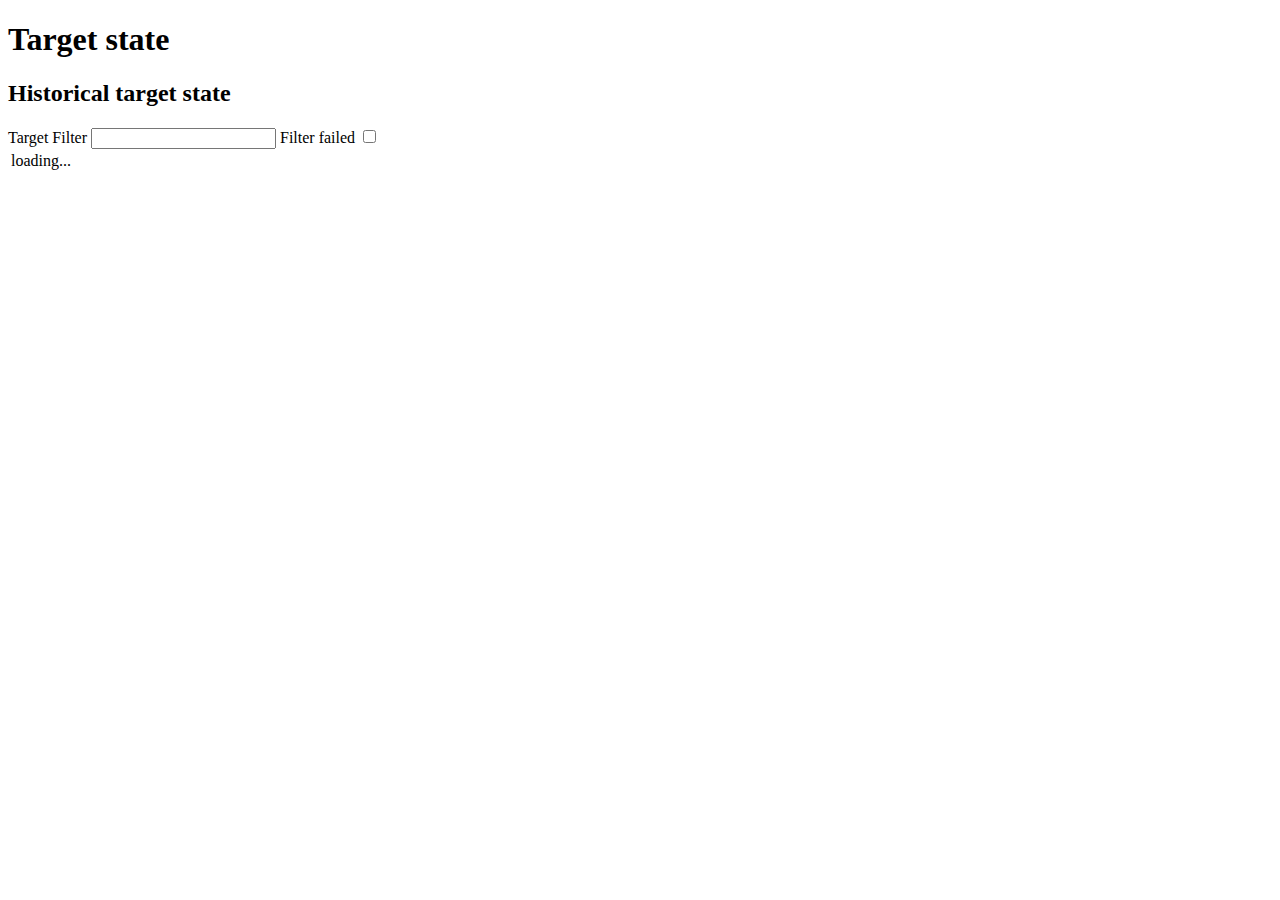
==== static/index.html @ b2ab2ff7 "make it a webapp" ====
<!DOCTYPE html>
<html lang="en">
  <head>
    <meta charset="UTF-8" />
    <meta name="viewport" content="width=device-width, initial-scale=1.0" />
    <title>Target state</title>
    <link rel="stylesheet" href="/index.css" />
  </head>
  <body>
    <h1>Target state</h1>
    <!--<form id="nightly-form">
      <h2>Force manual build</h2>
      <label for="nightly-date-field">Nightly date</label>
      <input id="nightly-date-field" placeholder="2024-08-05" type="text" />
      <input type="submit" />
    </form>-->
    <h2>Historical target state</h2>
    <label for="target-filter">Target Filter</label>
    <input id="target-filter" />
    <label for="target-filter-failed">Filter failed</label>
    <input type="checkbox" id="target-filter-failed" />

    <table id="target-state" class="target-state-table">
      <tr>
        <td>loading...</td>
      </tr>
    </table>
    <script>
      let data = [];
      let filter = localStorage.getItem("filter") ?? "";
      document.getElementById("target-filter").value = filter;
      document.getElementById("target-filter-failed").value =
        localStorage.getItem("filterFailed") ?? false;

      const table = document.getElementById("target-state");

      function fetchTargets() {
        fetch("/target-state")
          .then((body) => body.json())
          .then((body) => {
            data = body;
            renderTable();
          });
      }

      function renderTable() {
        const allTargets = new Set();
        const allNightlies = new Set();

        const nightlyInfos = new Map();

        // Targets that have, at some point, errored
        const targetsWithErrors = new Set();

        for (const info of data) {
          allNightlies.add(info.nightly);

          if (!info.target.includes(filter)) {
            continue;
          }

          if (info.status === "error") {
            targetsWithErrors.add(info.target);
          }

          allTargets.add(info.target);
          if (!nightlyInfos.has(info.nightly)) {
            nightlyInfos.set(info.nightly, new Map());
          }
          nightlyInfos.get(info.nightly).set(info.target, info);
        }

        const nightlies = Array.from(allNightlies);
        nightlies.sort();
        nightlies.reverse();
        const targets = Array.from(allTargets);
        targets.sort();

        const header = document.createElement("tr");
        const headerNightly = document.createElement("th");
        headerNightly.innerText = "nightly";
        header.appendChild(headerNightly);
        const targetHeaders = targets.forEach((target) => {
          if (
            document.getElementById("target-filter-failed").checked &&
            !targetsWithErrors.has(target)
          ) {
            return;
          }
          const elem = document.createElement("th");
          elem.innerText = target;
          header.appendChild(elem);
        });

        const rows = nightlies.map((nightly) => {
          const tr = document.createElement("tr");

          const nightlyCol = document.createElement("td");
          nightlyCol.innerText = nightly;
          tr.appendChild(nightlyCol);

          const info = nightlyInfos.get(nightly) ?? new Map();

          for (const target of targets) {
            if (
              document.getElementById("target-filter-failed").checked &&
              !targetsWithErrors.has(target)
            ) {
              continue;
            }

            const td = document.createElement("td");
            const targetInfo = info.get(target);

            if (targetInfo) {
              const a = document.createElement("a");
              a.classList.add("build-info-a");
              a.href = `/build?nightly=${encodeURIComponent(
                nightly
              )}&target=${encodeURIComponent(target)}`;
              a.innerText = targetInfo.status;
              td.appendChild(a);
              td.classList.add(targetInfo.status);
            } else {
              td.innerText = "";
              td.classList.add("missing");
            }
            tr.appendChild(td);
          }

          return tr;
        });
        table.replaceChildren(header, ...rows);
      }

      //function onTriggerBuild(e) {
      //  e.preventDefault();
      //
      //  const date = document.getElementById("nightly-date-field").value;
      //  if (!date) {
      //    return;
      //  }
      //
      //  fetch("/trigger-build", {
      //    method: "POST",
      //    body: JSON.stringify({
      //      nightly: date,
      //    }),
      //    headers: {
      //      "Content-Type": "application/json",
      //    },
      //  }).then(() =>
      //    alert(`triggered build for ${date}, this may take a few minutes`)
      //  );
      //}

      function onFilterChange(e) {
        filter = e.target.value;
        localStorage.setItem("filter", filter);
        console.log(filter);

        renderTable();
      }

      //document
      //  .getElementById("nightly-form")
      //  .addEventListener("submit", onTriggerBuild);
      document
        .getElementById("target-filter")
        .addEventListener("input", onFilterChange);
      document
        .getElementById("target-filter-failed")
        .addEventListener("input", renderTable);

      // Initial fetch
      fetchTargets();
    </script>
  </body>
</html>
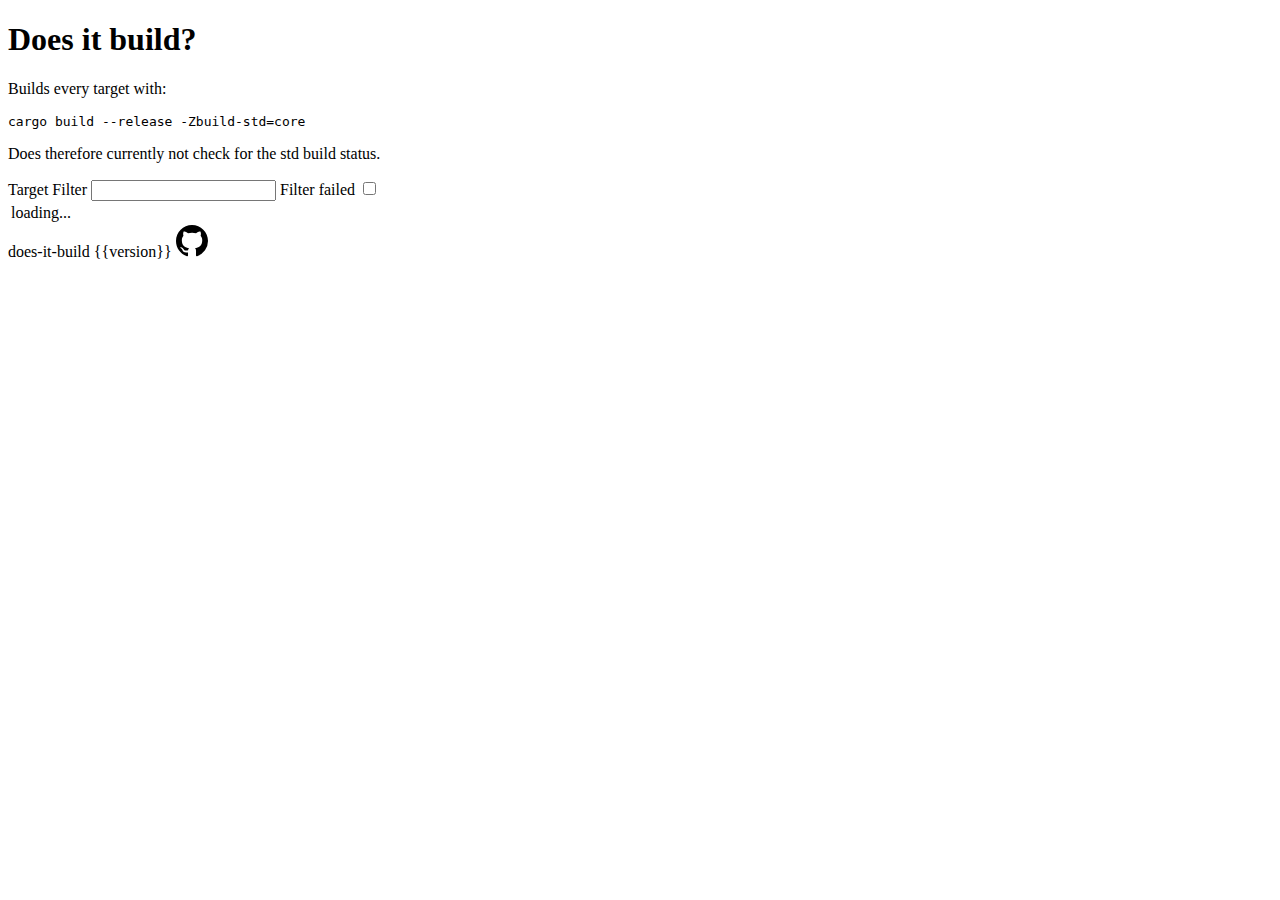
==== commit d5167446: "improvements" ====
--- a/static/index.html
+++ b/static/index.html
@@ -3,18 +3,20 @@
   <head>
     <meta charset="UTF-8" />
     <meta name="viewport" content="width=device-width, initial-scale=1.0" />
-    <title>Target state</title>
+    <title>Does it build?</title>
     <link rel="stylesheet" href="/index.css" />
   </head>
   <body>
-    <h1>Target state</h1>
+    <h1>Does it build?</h1>
+    <p>Builds every target with:
+    <pre>cargo build --release -Zbuild-std=core</pre></p>
+    <p>Does therefore currently not check for the std build status.</p>
     <!--<form id="nightly-form">
       <h2>Force manual build</h2>
       <label for="nightly-date-field">Nightly date</label>
       <input id="nightly-date-field" placeholder="2024-08-05" type="text" />
       <input type="submit" />
     </form>-->
-    <h2>Historical target state</h2>
     <label for="target-filter">Target Filter</label>
     <input id="target-filter" />
     <label for="target-filter-failed">Filter failed</label>
@@ -25,6 +27,23 @@
         <td>loading...</td>
       </tr>
     </table>
+    <footer class="footer">
+      <span>does-it-build {{version}}</span>
+      <a href="https://github.com/Noratrieb/does-it-build">
+        <svg
+          viewBox="0 0 16 16"
+          width="32"
+          height="32"
+          aria-labelledby="github-logo-title"
+        >
+          <title id="github-logo-title">GitHub</title>
+          <path
+            fill="black"
+            d="M8 0C3.58 0 0 3.58 0 8c0 3.54 2.29 6.53 5.47 7.59.4.07.55-.17.55-.38 0-.19-.01-.82-.01-1.49-2.01.37-2.53-.49-2.69-.94-.09-.23-.48-.94-.82-1.13-.28-.15-.68-.52-.01-.53.63-.01 1.08.58 1.23.82.72 1.21 1.87.87 2.33.66.07-.52.28-.87.51-1.07-1.78-.2-3.64-.89-3.64-3.95 0-.87.31-1.59.82-2.15-.08-.2-.36-1.02.08-2.12 0 0 .67-.21 2.2.82.64-.18 1.32-.27 2-.27.68 0 1.36.09 2 .27 1.53-1.04 2.2-.82 2.2-.82.44 1.1.16 1.92.08 2.12.51.56.82 1.27.82 2.15 0 3.07-1.87 3.75-3.65 3.95.29.25.54.73.54 1.48 0 1.07-.01 1.93-.01 2.2 0 .21.15.46.55.38A8.012 8.012 0 0 0 16 8c0-4.42-3.58-8-8-8z"
+          ></path>
+        </svg>
+      </a>
+    </footer>
     <script>
       let data = [];
       let filter = localStorage.getItem("filter") ?? "";
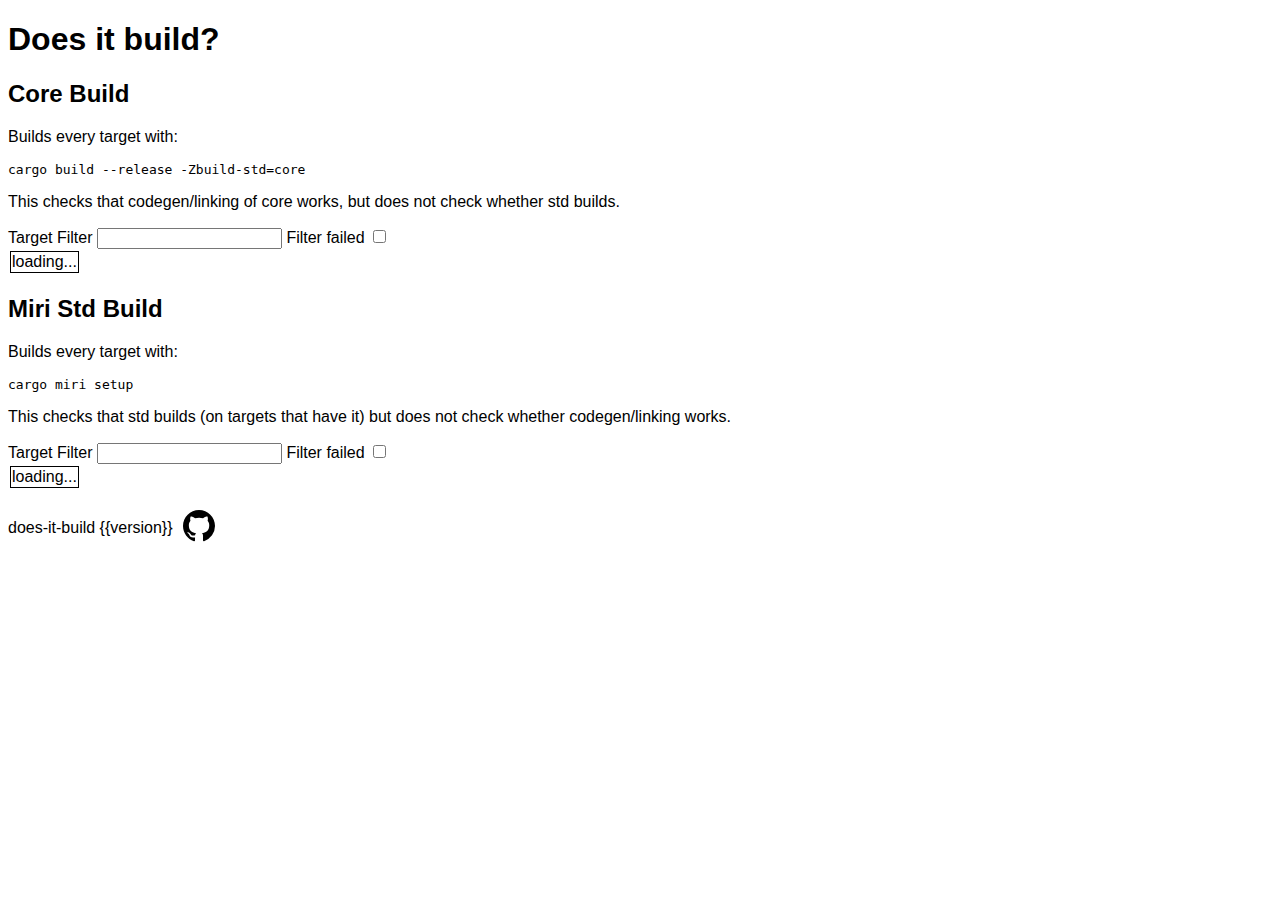
==== commit 262e8acd: "add miri std support" ====
--- a/static/index.html
+++ b/static/index.html
@@ -4,19 +4,15 @@
     <meta charset="UTF-8" />
     <meta name="viewport" content="width=device-width, initial-scale=1.0" />
     <title>Does it build?</title>
-    <link rel="stylesheet" href="/index.css" />
+    <link rel="stylesheet" href="index.css" />
   </head>
   <body>
     <h1>Does it build?</h1>
+    <!--core-->
+    <h2>Core Build</h2>
     <p>Builds every target with:
     <pre>cargo build --release -Zbuild-std=core</pre></p>
-    <p>Does therefore currently not check for the std build status.</p>
-    <!--<form id="nightly-form">
-      <h2>Force manual build</h2>
-      <label for="nightly-date-field">Nightly date</label>
-      <input id="nightly-date-field" placeholder="2024-08-05" type="text" />
-      <input type="submit" />
-    </form>-->
+    <p>This checks that codegen/linking of core works, but does not check whether std builds.</p>
     <label for="target-filter">Target Filter</label>
     <input id="target-filter" />
     <label for="target-filter-failed">Filter failed</label>
@@ -27,6 +23,23 @@
         <td>loading...</td>
       </tr>
     </table>
+
+    <!--std-->
+    <h2>Miri Std Build</h2>
+    <p>Builds every target with:
+    <pre>cargo miri setup</pre></p>
+    <p>This checks that std builds (on targets that have it) but does not check whether codegen/linking works.</p>
+    <label for="target-filter-miri">Target Filter</label>
+    <input id="target-filter-miri" />
+    <label for="target-filter-failed-miri">Filter failed</label>
+    <input type="checkbox" id="target-filter-failed-miri" />
+
+    <table id="target-state-miri" class="target-state-table">
+      <tr>
+        <td>loading...</td>
+      </tr>
+    </table>
+
     <footer class="footer">
       <span>does-it-build {{version}}</span>
       <a href="https://github.com/Noratrieb/does-it-build">
@@ -44,155 +57,7 @@
         </svg>
       </a>
     </footer>
-    <script>
-      let data = [];
-      let filter = localStorage.getItem("filter") ?? "";
-      document.getElementById("target-filter").value = filter;
-      document.getElementById("target-filter-failed").value =
-        localStorage.getItem("filterFailed") ?? false;
-
-      const table = document.getElementById("target-state");
-
-      function fetchTargets() {
-        fetch("/target-state")
-          .then((body) => body.json())
-          .then((body) => {
-            data = body;
-            renderTable();
-          });
-      }
-
-      function renderTable() {
-        const allTargets = new Set();
-        const allNightlies = new Set();
-
-        const nightlyInfos = new Map();
-
-        // Targets that have, at some point, errored
-        const targetsWithErrors = new Set();
-
-        for (const info of data) {
-          allNightlies.add(info.nightly);
-
-          if (!info.target.includes(filter)) {
-            continue;
-          }
-
-          if (info.status === "error") {
-            targetsWithErrors.add(info.target);
-          }
-
-          allTargets.add(info.target);
-          if (!nightlyInfos.has(info.nightly)) {
-            nightlyInfos.set(info.nightly, new Map());
-          }
-          nightlyInfos.get(info.nightly).set(info.target, info);
-        }
-
-        const nightlies = Array.from(allNightlies);
-        nightlies.sort();
-        nightlies.reverse();
-        const targets = Array.from(allTargets);
-        targets.sort();
-
-        const header = document.createElement("tr");
-        const headerNightly = document.createElement("th");
-        headerNightly.innerText = "nightly";
-        header.appendChild(headerNightly);
-        const targetHeaders = targets.forEach((target) => {
-          if (
-            document.getElementById("target-filter-failed").checked &&
-            !targetsWithErrors.has(target)
-          ) {
-            return;
-          }
-          const elem = document.createElement("th");
-          elem.innerText = target;
-          header.appendChild(elem);
-        });
-
-        const rows = nightlies.map((nightly) => {
-          const tr = document.createElement("tr");
-
-          const nightlyCol = document.createElement("td");
-          nightlyCol.innerText = nightly;
-          tr.appendChild(nightlyCol);
-
-          const info = nightlyInfos.get(nightly) ?? new Map();
-
-          for (const target of targets) {
-            if (
-              document.getElementById("target-filter-failed").checked &&
-              !targetsWithErrors.has(target)
-            ) {
-              continue;
-            }
-
-            const td = document.createElement("td");
-            const targetInfo = info.get(target);
-
-            if (targetInfo) {
-              const a = document.createElement("a");
-              a.classList.add("build-info-a");
-              a.href = `/build?nightly=${encodeURIComponent(
-                nightly
-              )}&target=${encodeURIComponent(target)}`;
-              a.innerText = targetInfo.status;
-              td.appendChild(a);
-              td.classList.add(targetInfo.status);
-            } else {
-              td.innerText = "";
-              td.classList.add("missing");
-            }
-            tr.appendChild(td);
-          }
-
-          return tr;
-        });
-        table.replaceChildren(header, ...rows);
-      }
-
-      //function onTriggerBuild(e) {
-      //  e.preventDefault();
-      //
-      //  const date = document.getElementById("nightly-date-field").value;
-      //  if (!date) {
-      //    return;
-      //  }
-      //
-      //  fetch("/trigger-build", {
-      //    method: "POST",
-      //    body: JSON.stringify({
-      //      nightly: date,
-      //    }),
-      //    headers: {
-      //      "Content-Type": "application/json",
-      //    },
-      //  }).then(() =>
-      //    alert(`triggered build for ${date}, this may take a few minutes`)
-      //  );
-      //}
-
-      function onFilterChange(e) {
-        filter = e.target.value;
-        localStorage.setItem("filter", filter);
-        console.log(filter);
-
-        renderTable();
-      }
-
-      //document
-      //  .getElementById("nightly-form")
-      //  .addEventListener("submit", onTriggerBuild);
-      document
-        .getElementById("target-filter")
-        .addEventListener("input", onFilterChange);
-      document
-        .getElementById("target-filter-failed")
-        .addEventListener("input", renderTable);
-
-      // Initial fetch
-      fetchTargets();
+    <script src="index.js">
     </script>
   </body>
 </html>
--- a/static/index.css
+++ b/static/index.css
@@ -0,0 +1,33 @@
+html {
+  font-family: sans-serif;
+}
+
+th,
+td {
+  border: 1px solid;
+  margin: 0;
+}
+
+.error {
+  background-color: lightcoral;
+}
+
+.pass {
+  background-color: greenyellow;
+}
+
+.missing {
+  background-color: lightgray;
+}
+
+.build-info-a {
+  color: black;
+  text-decoration: none;
+}
+
+.footer {
+  margin-top: 20px;
+  display: flex;
+  align-items: center;
+  gap: 10px;
+}
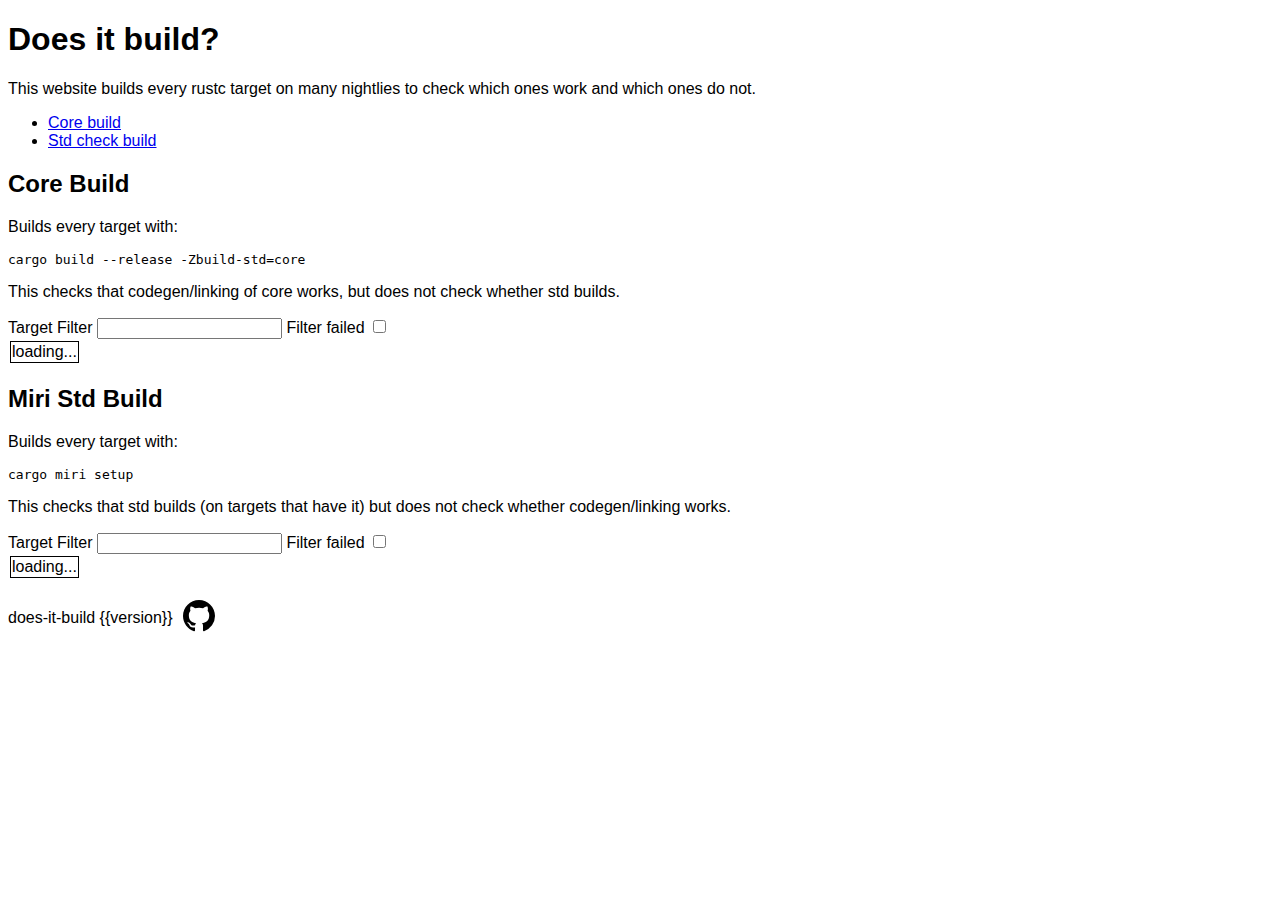
==== commit 67459f82: "Improve table" ====
--- a/static/index.html
+++ b/static/index.html
@@ -8,8 +8,13 @@
   </head>
   <body>
     <h1>Does it build?</h1>
+    <p>This website builds every rustc target on many nightlies to check which ones work and which ones do not.</p>
+    <ul>
+      <li><a href="#core-build">Core build</a></li>
+      <li><a href="#miri-std-build">Std check build</a></li>
+    </ul>
     <!--core-->
-    <h2>Core Build</h2>
+    <h2 id="core-build">Core Build</h2>
     <p>Builds every target with:
     <pre>cargo build --release -Zbuild-std=core</pre></p>
     <p>This checks that codegen/linking of core works, but does not check whether std builds.</p>
@@ -25,7 +30,7 @@
     </table>
 
     <!--std-->
-    <h2>Miri Std Build</h2>
+    <h2 id="miri-std-build">Miri Std Build</h2>
     <p>Builds every target with:
     <pre>cargo miri setup</pre></p>
     <p>This checks that std builds (on targets that have it) but does not check whether codegen/linking works.</p>
--- a/static/index.css
+++ b/static/index.css
@@ -20,9 +20,22 @@
   background-color: lightgray;
 }
 
+.target-header {
+  writing-mode: sideways-lr;
+}
+
 .build-info-a {
   color: black;
   text-decoration: none;
+}
+
+.build-cell {
+  padding-left: 5px;
+  padding-right: 5px;
+}
+
+.target-name-col {
+  white-space: nowrap;
 }
 
 .footer {
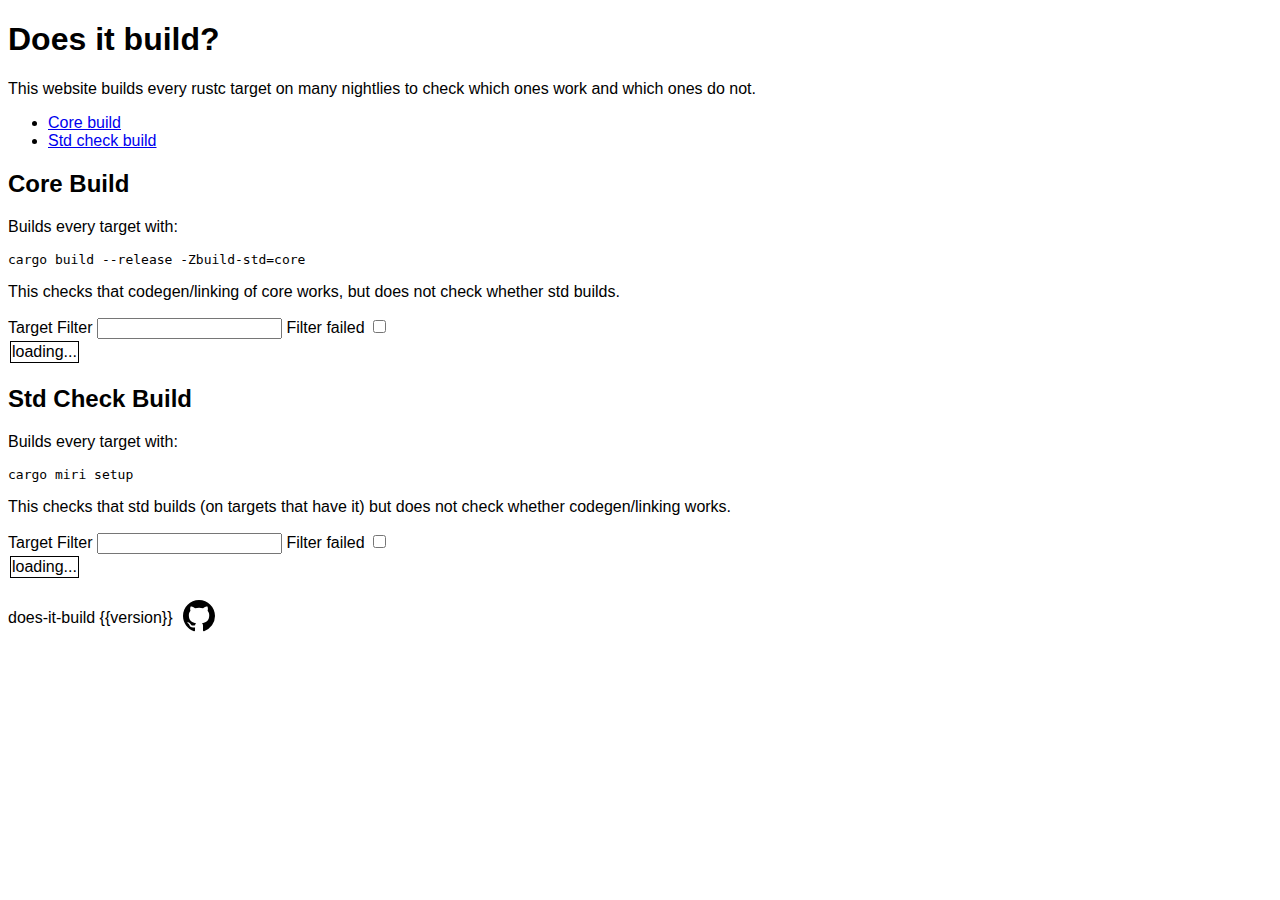
==== commit e639507a: "clarify build" ====
--- a/static/index.html
+++ b/static/index.html
@@ -11,7 +11,7 @@
     <p>This website builds every rustc target on many nightlies to check which ones work and which ones do not.</p>
     <ul>
       <li><a href="#core-build">Core build</a></li>
-      <li><a href="#miri-std-build">Std check build</a></li>
+      <li><a href="#std-check-build">Std check build</a></li>
     </ul>
     <!--core-->
     <h2 id="core-build">Core Build</h2>
@@ -30,7 +30,7 @@
     </table>
 
     <!--std-->
-    <h2 id="miri-std-build">Miri Std Build</h2>
+    <h2 id="std-check-build">Std Check Build</h2>
     <p>Builds every target with:
     <pre>cargo miri setup</pre></p>
     <p>This checks that std builds (on targets that have it) but does not check whether codegen/linking works.</p>
